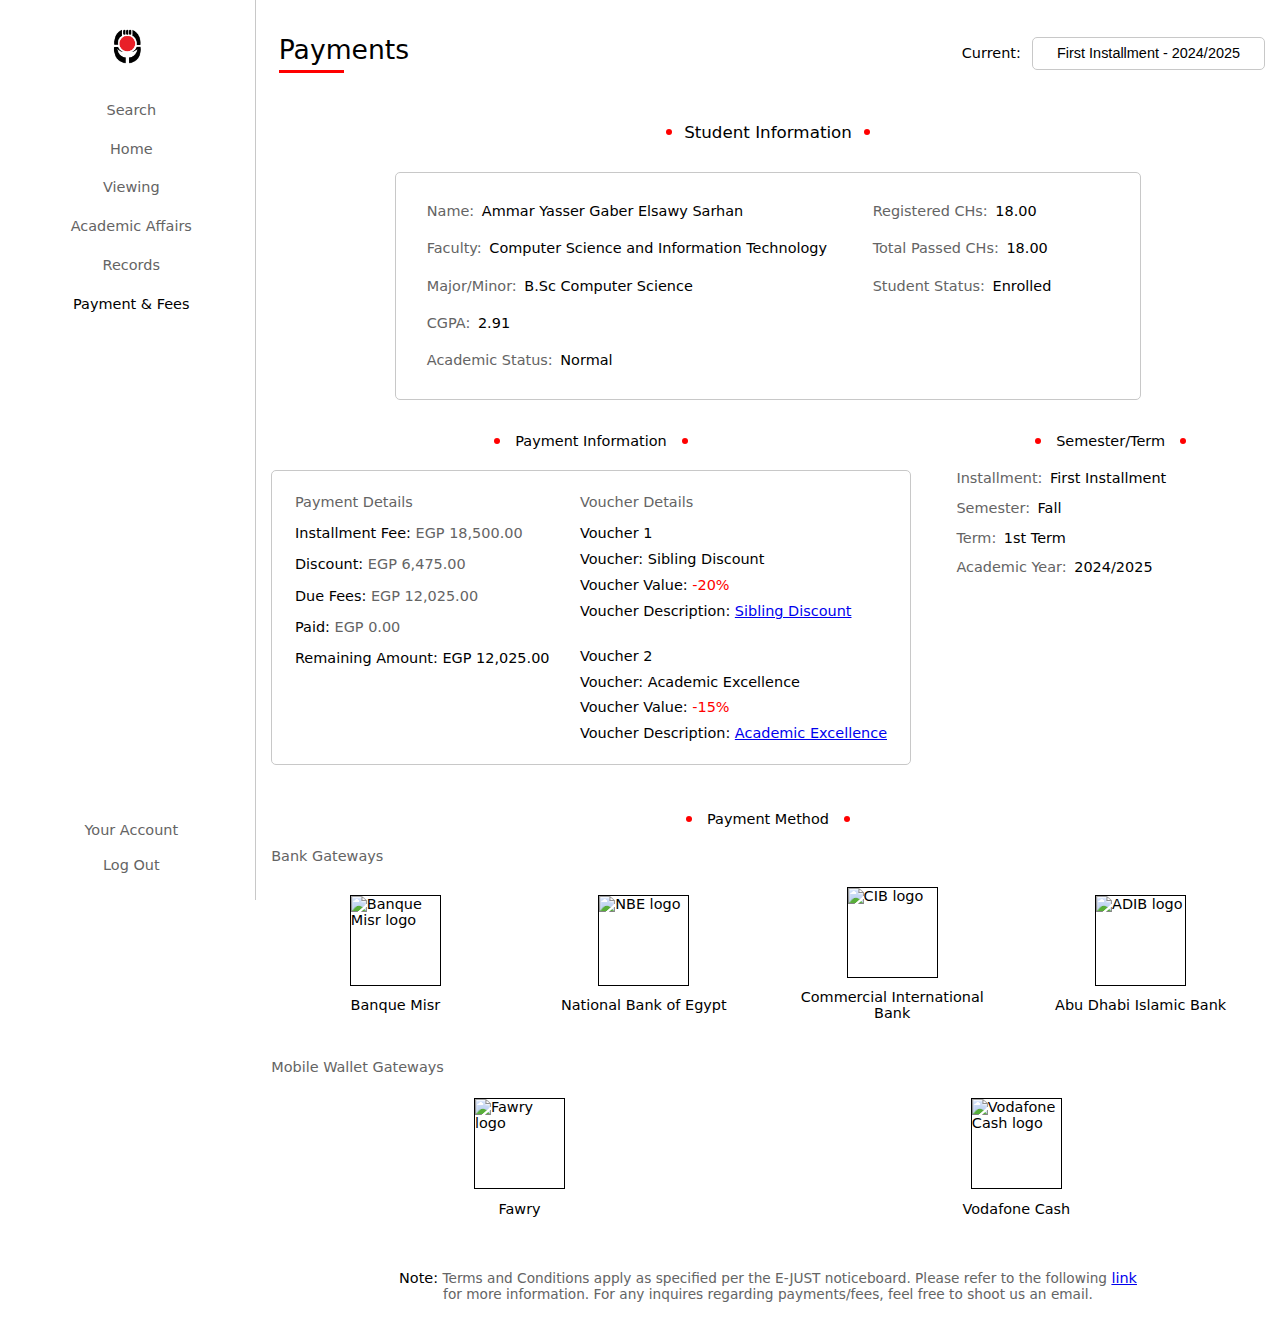
==== dashboard/payments.html @ 700e7b4c "Added dashboard Home and Payment interfaces" ====
<!DOCTYPE html>
<html lang="en">
<head>
    <meta charset="UTF-8">
    <meta name="viewport" content="width=device-width, initial-scale=1.0">
    <title>Payments & Fees</title>
    <link rel="stylesheet" href="../styles/global.css">
    <link rel="stylesheet" href="../styles/dashboard/main.css">
    <link rel="stylesheet" href="../styles/dashboard/payments.css">
    <script src="https://unpkg.com/lucide@latest"></script>
    <script src="../scripts/lucide.js"></script>
    <script src="../scripts/dashboard/payments.js"></script>
</head>
<body>
    <div class="dashboard-wrapper">
        <aside>
            <div class="flex-center dashboard-aside-primary">
                <a href="/dashboard">
                    <img src="../static/images/logo.png" alt="Logo" class="dashboard-aside-logo">
                </a>
                <nav>
                    <ul class="dashboard-aside-nav-list">
                        <li>
                            <a href="/dashboard/search.html" class="dashboard-aside-nav-item flex-center">
                                <i data-lucide="search"></i>
                                Search
                            </a>
                        </li>
                        <li>
                            <a href="/dashboard" class="dashboard-aside-nav-item flex-center">
                                <i data-lucide="home"></i>
                                Home
                            </a>
                        </li>
                        <li>
                            <a href="/dashboard/view.html" class="dashboard-aside-nav-item flex-center">
                                <i data-lucide="eye"></i>
                                Viewing
                            </a>
                        </li>
                        <li>
                            <a href="/dashboard/academic.html" class="dashboard-aside-nav-item flex-center">
                                <i data-lucide="book"></i>
                                Academic Affairs
                            </a>
                        </li>
                        <li>
                            <a href="/dashboard/records.html" class="dashboard-aside-nav-item flex-center">
                                <i data-lucide="library"></i>
                                Records
                            </a>
                        </li>
                        <li>
                            <a href="/dashboard/payments.html" class="dashboard-aside-nav-item dashboard-aside-nav-item-active flex-center">
                                <i data-lucide="credit-card"></i>
                                Payment & Fees
                            </a>
                        </li>
                    </ul>
                </nav>
            </div>
            <div class="flex-center dashboard-aside-secondary">

            </div>
            <div class="flex-center dashboard-aside-secondary">                
                <a href="/dashboard/account.html" class="dashboard-aside-nav-item flex-center">
                    <i data-lucide="user"></i>
                    Your Account
                </a>
                <a href="/auth/student/sign-out.html" class="dashboard-aside-nav-item flex-center">
                    <i data-lucide="log-out"></i>
                    Log Out
                </a>
            </div>
        </aside>
        <main>
            <header>
                <div class="dashboard-main-title">
                    <h1>Payments</h1>
                    <div class="dashboard-main-title-border"></div>
                </div>
                <div class="dashboard-main-settings flex-center">
                    <span>Current: </span>
                    <select name="" id="dashboard-installment-select">
                        <option value="First">First Installment - 2024/2025</option>
                        <option value="Second">Second Installment - 2024/2025</option>
                        <option value="Third">Third Installment - 2024/2025</option>
                        <option value="Fourth">Fourth Installment - 2024/2025</option>
                    </select>
                </div>
            </header>
            <div class="flex-center dashboard-payments-student-information">
                <div class="flex-center dashboard-main-label">
                    <div class="dashboard-label-circle"></div>
                    <span>Student Information</span>
                    <div class="dashboard-label-circle"></div>
                </div>
                <div class="dashboard-payments-student-information-container">
                    <div>
                        <div class="dashboard-payments-student-information-label">
                            <span>Name: </span>
                            <span>Ammar Yasser Gaber Elsawy Sarhan</span>
                        </div>
                        <div class="dashboard-payments-student-information-label">
                            <span>Faculty: </span>
                            <span>Computer Science and Information Technology</span>
                        </div>
                        <div class="dashboard-payments-student-information-label">
                            <span>Major/Minor: </span>
                            <span>B.Sc Computer Science</span>
                        </div>
                        <div class="dashboard-payments-student-information-label">
                            <span>CGPA: </span>
                            <span>2.91</span>
                        </div>
                        <div class="dashboard-payments-student-information-label">
                            <span>Academic Status: </span>
                            <span>Normal</span>
                        </div>
                    </div>
                    <div>
                        <div class="dashboard-payments-student-information-label">
                            <span>Registered CHs: </span>
                            <span>18.00</span>
                        </div>
                        <div class="dashboard-payments-student-information-label">
                            <span>Total Passed CHs: </span>
                            <span>18.00</span>
                        </div>
                        <div class="dashboard-payments-student-information-label">
                            <span>Student Status: </span>
                            <span>Enrolled</span>
                        </div>
                    </div>
                </div>
                <div class="dashboard-payments-primary-information">
                    <div class="dashboard-payments-primary-information-payment">
                        <div class="flex-center dashboard-payments-primary-information-label">
                            <div class="dashboard-label-circle"></div>
                            <span>Payment Information</span>
                            <div class="dashboard-label-circle"></div>
                        </div>
                        <div class="dashboard-payments-primary-information-container">
                            <div class="dashboard-payments-primary-information-details">
                                <span>Payment Details</span>
                                <div>
                                    <div>
                                        <span>Installment Fee:</span>
                                        <span id="dashboard-payments-fee">EGP 18,500.00</span>
                                    </div>
                                    <div>
                                        <span>Discount:</span>
                                        <span id="dashboard-payments-discount">EGP 0.00</span>
                                    </div>
                                    <div>
                                        <span>Due Fees:</span>
                                        <span id="dashboard-payments-due">EGP 18,500.00</span>
                                    </div>
                                    <div>
                                        <span>Paid:</span>
                                        <span id="dashboard-payments-paid">EGP 0.00</span>
                                    </div>
                                    <div>
                                        <span>Remaining Amount:</span>
                                        <span id="dashboard-payments-remaining">EGP 18,500.00</span>
                                    </div>
                                </div>
                            </div>
                            <div class="dashboard-payments-primary-information-vouchers">
                                <span>Voucher Details</span>
                                <div id="dashboard-payments-vouchers-container">
                                    <!-- Voucher Items -->

                                    <!-- <div class="dashboard-payments-primary-information-voucher-item">
                                        <span>Voucher 1</span>
                                        <div class="dashboard-payments-primary-information-voucher-label">
                                            <span>Voucher:</span>
                                            <span>Sibling Discount</span>
                                        </div>
                                        <div class="dashboard-payments-primary-information-voucher-label">
                                            <span>Voucher Value:</span>
                                            <span class="text-red">-20%</span>
                                        </div>
                                        <div class="dashboard-payments-primary-information-voucher-label">
                                            <span>Voucher Description:</span>
                                            <a href="https://www.ejust.edu.eg/ug-scholarships" target="_blank">Sibling Discount</a>
                                        </div>
                                    </div> -->
                                    <!-- <div class="dashboard-payments-primary-information-voucher-item">
                                        <span>Voucher 2</span>
                                        <div class="dashboard-payments-primary-information-voucher-label">
                                            <span>Voucher:</span>
                                            <span>Academic Excellence</span>
                                        </div>
                                        <div class="dashboard-payments-primary-information-voucher-label">
                                            <span>Voucher Value:</span>
                                            <span class="text-red">-15%</span>
                                        </div>
                                        <div class="dashboard-payments-primary-information-voucher-label">
                                            <span>Voucher Description:</span>
                                            <a href="https://www.ejust.edu.eg/ug-scholarships" target="_blank">Academic Excellence</a>
                                        </div>
                                    </div> -->
                                </div>
                            </div>
                        </div>
                    </div>
                    <div class="dashboard-payments-primary-information-term">
                        <div class="flex-center dashboard-payments-primary-information-label">
                            <div class="dashboard-label-circle"></div>
                            <span>Semester/Term</span>
                            <div class="dashboard-label-circle"></div>
                        </div>
                        <div>
                            <div class="dashboard-payments-primary-information-term-label">
                                <span>Installment: </span>
                                <span id="dashboard-installment-label">First Installment</span>
                            </div>
                            <div class="dashboard-payments-primary-information-term-label">
                                <span>Semester: </span>
                                <span id="dashboard-semester-label">Fall</span>
                            </div>
                            <div class="dashboard-payments-primary-information-term-label">
                                <span>Term: </span>
                                <span id="dashboard-term-label">1st Term</span>
                            </div>
                            <div class="dashboard-payments-primary-information-term-label">
                                <span>Academic Year: </span>
                                <span id="dashboard-year-label">2024/2025</span>
                            </div>
                        </div>
                    </div>
                </div>
            </div>
            <div>
                <div class="flex-center dashboard-payments-primary-information-label">
                    <div class="dashboard-label-circle"></div>
                    <span>Payment Method</span>
                    <div class="dashboard-label-circle"></div>
                </div>
                <div class="dashboard-payment-gateways">
                    <div>
                        <span>Bank Gateways</span>
                        <div class="dashboard-payment-gateways-bank-options">
                            <a class="dashboard-payment-gateways-option" href="/">
                                <img src="" alt="Banque Misr logo">
                                <span>Banque Misr</span>
                            </a>
                            <a class="dashboard-payment-gateways-option" href="/">
                                <img src="" alt="NBE logo">
                                <span>National Bank of Egypt</span>
                            </a>
                            <a class="dashboard-payment-gateways-option" href="/">
                                <img src="" alt="CIB logo">
                                <span>Commercial International Bank</span>
                            </a>
                            <a class="dashboard-payment-gateways-option" href="/">
                                <img src="" alt="ADIB logo">
                                <span>Abu Dhabi Islamic Bank</span>
                            </a>
                        </div>
                    </div>
                    <div>
                        <span>Mobile Wallet Gateways</span>
                        <div class="dashboard-payment-gateways-wallet-options">
                            <a class="dashboard-payment-gateways-option" href="/">
                                <img src="" alt="Fawry logo">
                                <span>Fawry</span>
                            </a>
                            <a class="dashboard-payment-gateways-option" href="/">
                                <img src="" alt="Vodafone Cash logo">
                                <span>Vodafone Cash</span>
                            </a>
                        </div>
                    </div>
                </div>
            </div>
            <div class="dashboard-payments-tos flex-center">
                <p><span>Note:</span> Terms and Conditions apply as specified per the E-JUST noticeboard. Please refer to the following <a href="/">link</a> for more information. For any inquires regarding payments/fees, feel free to shoot us an email.</p>
            </div>
        </main>
    </div>
</body>
</html>
---- styles/global.css ----
* {
    box-sizing: border-box;
    font-size: 0.95rem;
}

html, body {
    margin: 0;
    font-family: system-ui, -apple-system, BlinkMacSystemFont, 'Segoe UI', Roboto, Oxygen, Ubuntu, Cantarell, 'Open Sans', 'Helvetica Neue', sans-serif;
}

h1, h2, h3, h4, h5, h6, p {
    margin: 0;
    font-weight: 400;
}

ul, ol, li {
    margin: 0;
    padding: 0;
}

input {
    border: 0;
    font-size: 0.95rem;
    outline: none;
}

select {
    background: white;
    border: 1px solid rgb(200, 200, 200);
    outline: none;
    appearance: none;
    width: fit-content;
    text-align: center;
    border-radius: 5px;
    padding: 0.5rem 0.875rem;
}

button {
    border: 0;
    outline: none;
    cursor: pointer;
    font-size: 0.9rem;
    padding: 1rem 2rem;
    border-radius: 1rem;
    transition: background-color 0.2s;
}

button.primary {
    background-color: black;
    color: white;
}

button.secondary {
    background-color: white;
    color: black;
    border: 1px solid black;
}

button.primary:hover {
    background-color: rgb(40, 40, 40);
}

button.secondary:hover {
    background-color: rgb(225, 225, 225);
}

span.underline {
    text-decoration: underline;
}

span.bold {
    font-weight: bold;
}

span.italic {
    font-style: italic;
}

.text-red {
    color: red;
}

.flex-center {
    display: flex;
    align-items: center;
    justify-content: center;
}

.lucide-icon {
    height: 0.9rem;
    width: 0.9rem;
}
---- styles/dashboard/main.css ----
/* Dashboard Wrapper */

div.dashboard-wrapper {
    display: flex;
    height: 100vh;
}

div.dashboard-wrapper > * {
    padding: 1rem;
}

/* Dashboard Aside */

aside {
    display: flex;
    flex-direction: column;
    justify-content: space-between;
    flex-grow: 1;
    flex-basis: 20%;
    border-right: 1px solid rgb(200, 200, 200);
    height: 100%;
}

aside div.dashboard-aside-primary {
    margin: 0.75rem 0;
    row-gap: 2.25rem;
    flex-direction: column;
}

aside div.dashboard-aside-secondary {
    margin: 0.75rem 0;
    row-gap: 1.25rem;
    flex-direction: column;
}

img.dashboard-aside-logo {
    height: 2.5rem;
    width: 2.5rem;
    object-fit: contain;
}

nav ul.dashboard-aside-nav-list {
    list-style-type: none;
}

nav li {
    margin-bottom: 1.5rem;
}

nav li:last-child {
    margin-bottom: 0;
}

a.dashboard-aside-nav-item {
    column-gap: 0.5rem;
    color: rgb(100, 100, 100);
    text-decoration: none;
}

a.dashboard-aside-nav-item:hover {
    text-decoration: underline;
}

nav a.dashboard-aside-nav-item-active {
    color: black;
    text-decoration: none !important;
}

/* Dashboard Main */

main {
    flex-basis: 80%;
    flex-grow: 4;
    margin: 0.75rem 0;
    height: auto;
}

/* Dashboard Main Label */

div.dashboard-main-label {
    display: flex;
    column-gap: 0.8rem;
    margin: 0.75rem 0;
}

div.dashboard-main-label span {
    font-size: 1.1rem;
}

/* Dashboard Tablet View */

div.dashboard-wrapper {
    display: block;
}

aside {
    position: fixed;
    width: 20%;
    background-color: white;
}

main {
    width: 80%;
    float: right;
}

@media screen and (max-width: 900px) {
    div.dashboard-wrapper {
        display: flex;
        flex-direction: column;
        height: auto;
    }

    aside {
        border-right: none;
        border-bottom: 1px solid rgb(200, 200, 200);
        display: none;
    }

    main {
        width: 100%;
        flex-basis: 100%;
    }
}

/* Dashboard Mobile View */

/* Miscellaneous */

div.dashboard-label-circle {
    width: 0.4rem;
    height: 0.4rem;
    background-color: red;
    border-radius: 100%;
}
---- styles/dashboard/payments.css ----
main {
    display: flex;
    flex-direction: column;
    row-gap: 2rem;
}

/* Header */

header {
    display: flex;
    align-items: center;
    justify-content: space-between;
    flex-wrap: wrap;
    row-gap: 1rem;
    column-gap: 4rem;
}

div.dashboard-main-title {
    display: flex;
    flex-direction: column;
    row-gap: 0.3rem;
    margin: 0.5rem;
    width: fit-content;
}

header div.dashboard-main-title-border {
    width: 50%;
    height: 3px;
    background: red;
}

h1 {
    font-size: 1.75rem;
}

div.dashboard-main-settings {
    column-gap: 0.75rem;
}

.dashboard-main-settings-icon {
    height: 1.2rem;
    width: 1.2rem;
    color: black;
}

/* Student Information Section */

div.dashboard-payments-student-information {
    flex-direction: column;
    row-gap: 1.2rem;
}

div.dashboard-payments-student-information-container {
    display: flex;
    flex-wrap: wrap;
    column-gap: 3rem;
    row-gap: 1.4rem;
    border: 1px solid rgb(200, 200, 200);
    border-radius: 5px;
    padding: 2rem;
    width: 75%;
}

div.dashboard-payments-student-information-container > div {
    display: flex;
    flex-direction: column;
    flex: 1;
    row-gap: 1.4rem;
}

div.dashboard-payments-student-information-label {
    display: flex;
    column-gap: 0.5rem;
}

div.dashboard-payments-student-information-label span:first-child {
    text-wrap: nowrap;
    color: rgb(100, 100, 100)
}

div.dashboard-payments-student-information-label span:last-child {
    text-wrap: nowrap;
    flex: 1;
}

/* Payment Information Section */

div.dashboard-payments-primary-information {
    display: flex;
    column-gap: 3rem;
    width: 100%;
}

div.dashboard-payments-primary-information div.dashboard-payments-primary-information-container {
    border: 1px solid rgb(200, 200, 200);
    padding: 1.5rem;
    border-radius: 5px;
    display: flex;
    gap: 2rem;
    overflow: hidden;
}

div.dashboard-payments-primary-information-container > div {
    display: flex;
    flex-direction: column;
    row-gap: 1rem;
    flex: 1;
}

div.dashboard-payments-primary-information-container > div > div {
    display: flex;
    flex-direction: column;
    row-gap: 1rem;
}

div.dashboard-payments-primary-information-container > div > div > div {
    white-space: nowrap;
}

div.dashboard-payments-primary-information-container span {
    text-wrap: nowrap;
}

div.dashboard-payments-primary-information-container > div > span {
    color: rgb(100, 100, 100);
}

div.dashboard-payments-primary-information div.dashboard-payments-primary-information-payment {
    flex-grow: 2;
    width: 66.66%;
}

div.dashboard-payments-primary-information div.dashboard-payments-primary-information-term {
    flex-grow: 1;
    width: 33.33%;
}

div.dashboard-payments-primary-information-label {
    column-gap: 1rem;
    margin: 1rem 0 1.4rem 0;
}

div.dashboard-payments-primary-information-label span {
    font-size: 0.95rem;
    font-weight: 500;
}

div.dashboard-payments-primary-information-details > div > div > span:last-child {
    color: rgb(100, 100, 100);
}

div.dashboard-payments-primary-information-details > div > div:last-child > span:last-child {
    color: black;
    font-weight: 500;
}

/* Payment Information Vouchers */

div.dashboard-payments-primary-information-vouchers > div {
    row-gap: 1.4rem !important;
}

div.dashboard-payments-primary-information-voucher-item {
    margin-top: 0.5rem;
}

div.dashboard-payments-primary-information-voucher-item:first-of-type {
    margin-top: 0;
}

div.dashboard-payments-primary-information-voucher-item > span {
    display: block;
    margin-bottom: 0.5rem;
    font-weight: 500;
}

div.dashboard-payments-primary-information-voucher-label {
    margin-top: 0.65rem;
}

/* Payment Information Term Section */

div.dashboard-payments-primary-information-term > div:last-child {
    display: flex;
    flex-direction: column;
    row-gap: 0.9rem;
}

div.dashboard-payments-primary-information-term-label {
    display: flex;
    column-gap: 0.5rem;
}

div.dashboard-payments-primary-information-term-label span {
    text-wrap: nowrap;
}

div.dashboard-payments-primary-information-term-label > span:first-child {
    color: rgb(100, 100, 100);
}

/* Payment Gateways */

div.dashboard-payment-gateways {
    display: flex;
    flex-direction: column;
    row-gap: 1.5rem;
}

div.dashboard-payment-gateways > div > span {
    display: block;
    margin-bottom: 0.5rem;
    color: rgb(100, 100, 100);
}

div.dashboard-payment-gateways-bank-options {
    display: grid;
    grid-template-columns: 25% 25% 25% 25%;
}

div.dashboard-payment-gateways-wallet-options {
    display: grid;
    grid-template-columns: 50% 50%;
}

a.dashboard-payment-gateways-option {
    display: flex;
    align-items: center;
    justify-content: center;
    flex-direction: column;
    row-gap: 0.75rem;
    padding: 1rem;
    color: black;
    text-decoration: none;
}

a.dashboard-payment-gateways-option img {
    height: 6rem;
    width: 6rem;
    object-fit: contain;
    border: 1px solid black;
}

a.dashboard-payment-gateways-option span {
    text-align: center;
}

/* TOS */

div.dashboard-payments-tos {
    margin: 0.5rem 0 0 0;
}

div.dashboard-payments-tos p {
    font-size: 0.9rem;
    text-align: center;
    color: rgb(100, 100, 100);
    width: 75%;
}

div.dashboard-payments-tos p span {
    color: black;
}

/* Small Laptop View */

@media screen and (max-width: 1200px) {
    div.dashboard-payments-primary-information {
        flex-wrap: wrap;
        flex-direction: column-reverse;
        align-items: center;
        row-gap: 1.5rem;
    }

    div.dashboard-payments-primary-information-term > div:last-child {
        align-items: center;
        text-align: center;
    }

    div.dashboard-payments-primary-information-term, div.dashboard-payments-primary-information-payment {
        width: 100% !important;
    }

    div.dashboard-payments-primary-information-container {
        flex-wrap: wrap;
    }

    div.dashboard-main-settings span {
        display: none;
    }
}

/* Tablet View */

@media screen and (max-width: 900px) {
    div.dashboard-payments-student-information-container {
        overflow: hidden;
        width: 100%;
    }

    div.dashboard-payments-tos p {
        width: 100%;
    }

    div.dashboard-payment-gateways-bank-options {
        grid-template-columns: 50% 50%;
        grid-template-rows: 50% 50%;
    }

    div.dashboard-payment-gateways-wallet-options {
        grid-template-rows: 100%;
    }
}

/* Small Mobile View */

@media screen and (max-width: 450px) {
    div.dashboard-main-settings {
        align-items: start;
        flex-direction: column;
        row-gap: 0.5rem;
        margin-top: 0.25rem;
        width: 100%;
    }

    div.dashboard-main-settings span {
        display: block;
    }

    div.dashboard-payments-student-information-label span:last-child {
        text-wrap: wrap;
    }

    div.dashboard-payment-gateways-bank-options {
        grid-template-columns: 100%;
        grid-template-rows: 25% 25% 25% 25%;
    }
    
    div.dashboard-payment-gateways-wallet-options {
        grid-template-columns: 100%;
        grid-template-rows: 50% 50%;
    }
}
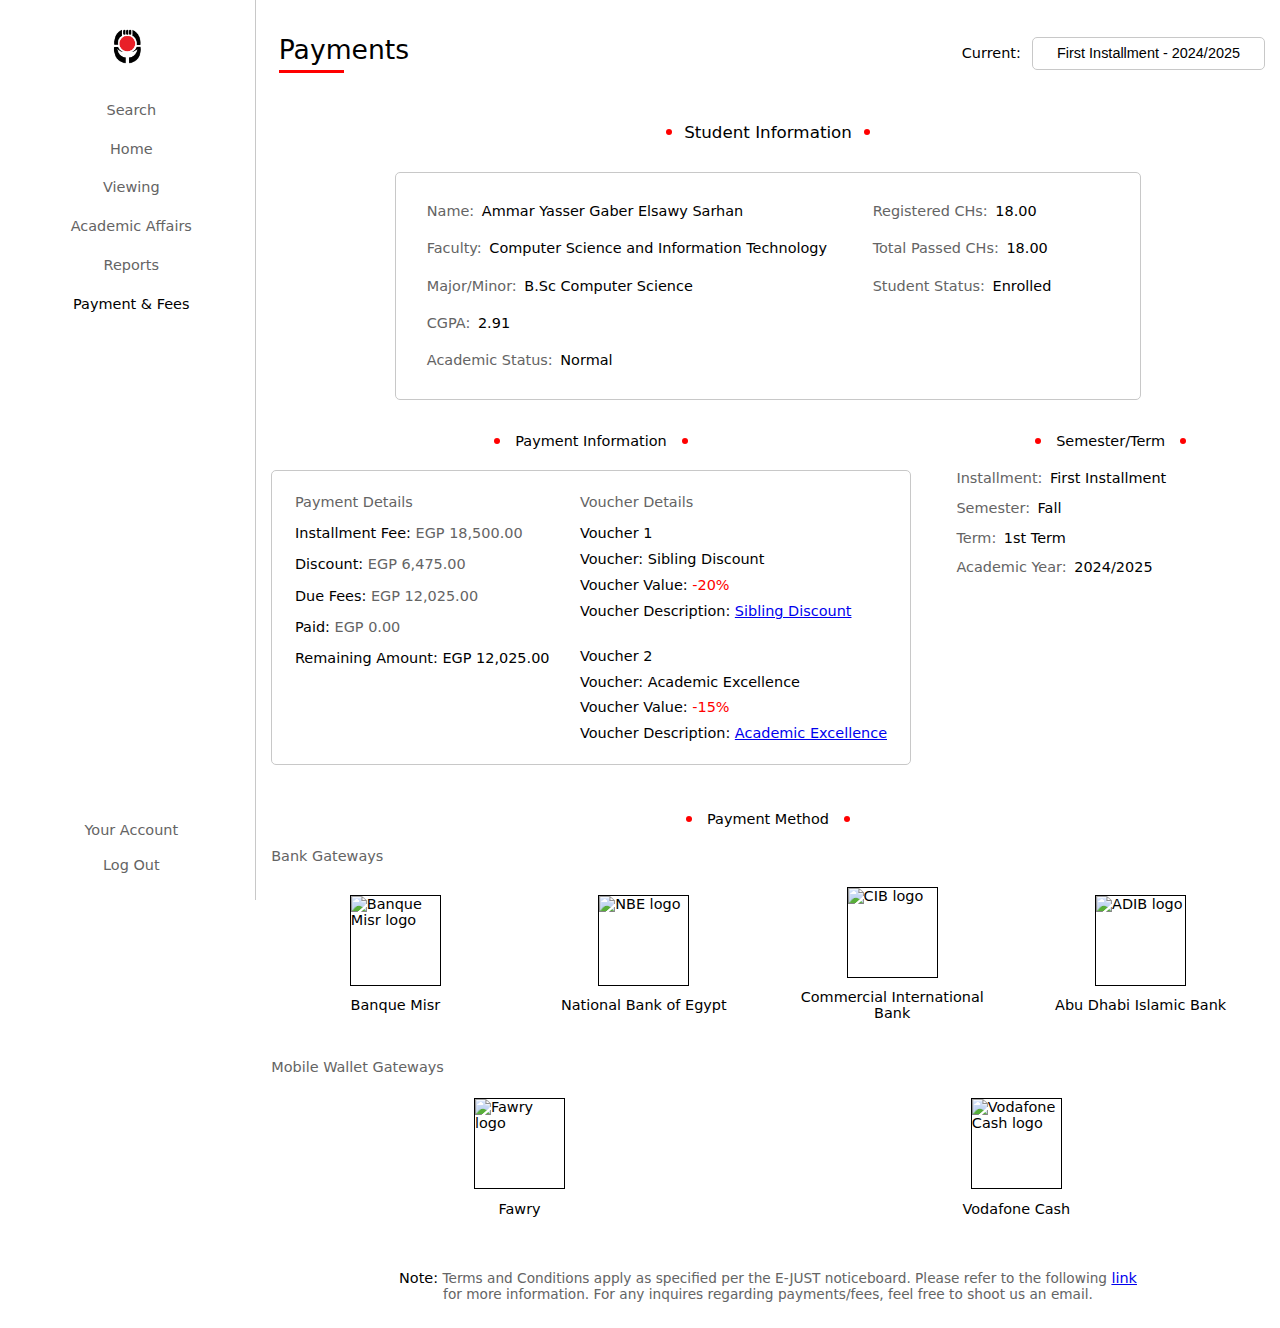
==== commit 06237420: "Changed "records" to "reports"" ====
--- a/dashboard/payments.html
+++ b/dashboard/payments.html
@@ -47,7 +47,7 @@
                         <li>
                             <a href="/dashboard/records.html" class="dashboard-aside-nav-item flex-center">
                                 <i data-lucide="library"></i>
-                                Records
+                                Reports
                             </a>
                         </li>
                         <li>
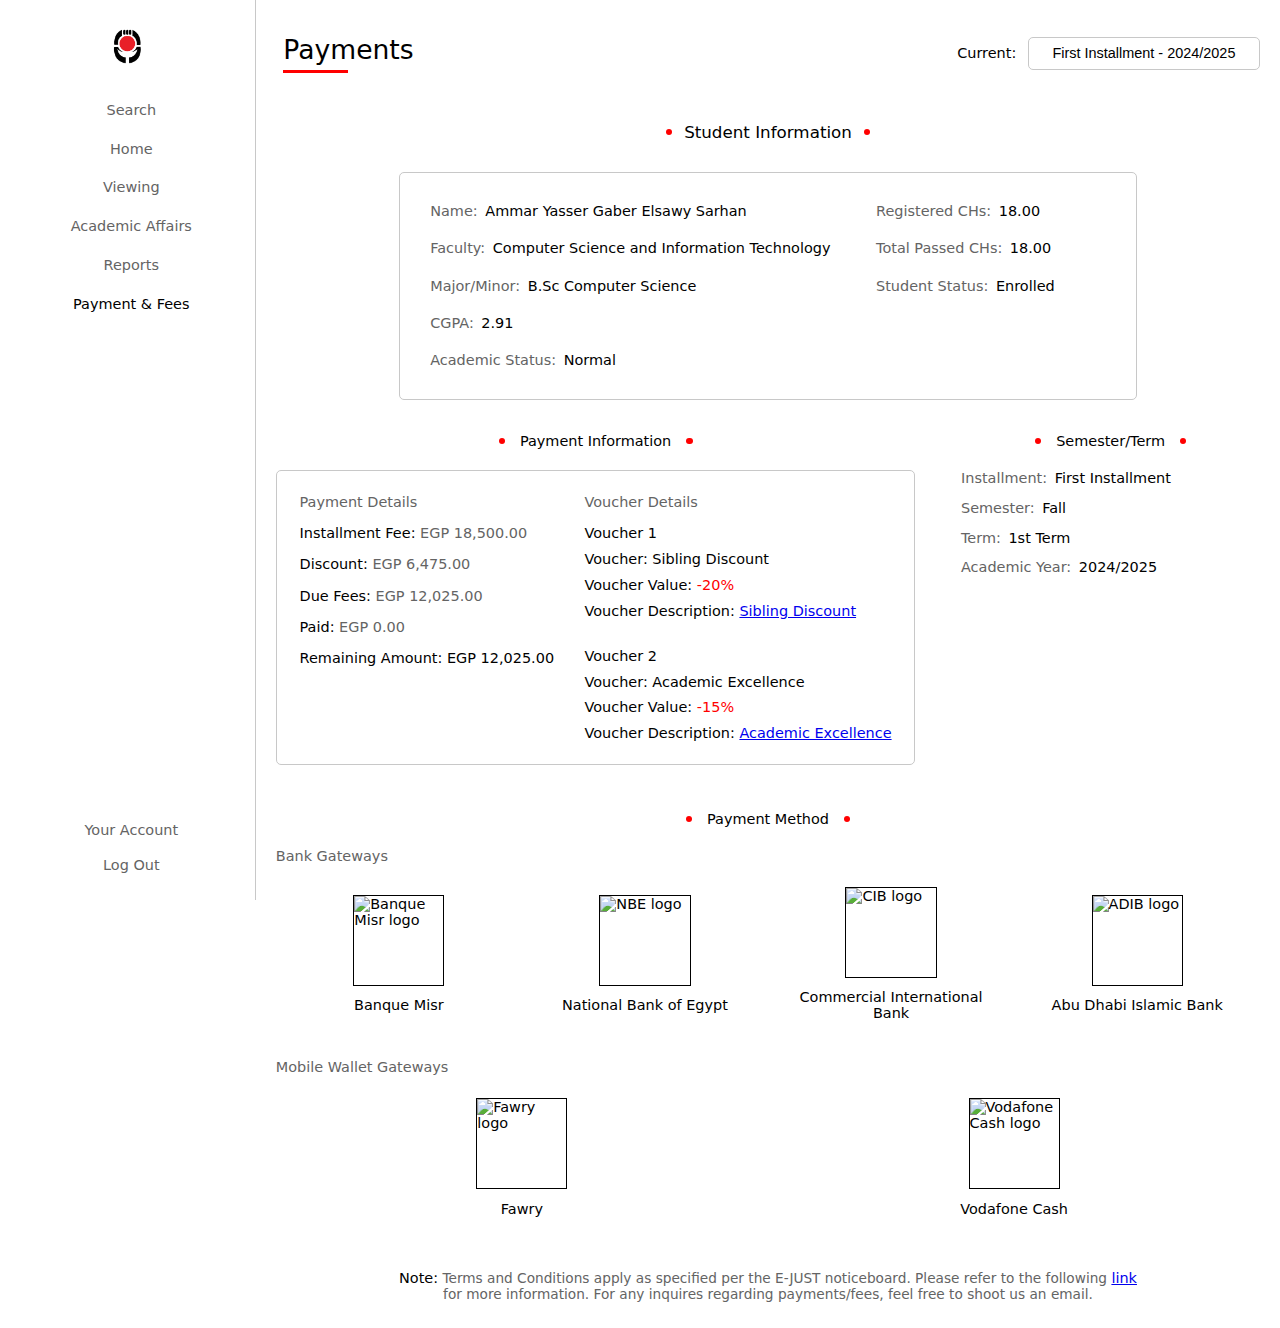
==== commit d0f5194d: "Set up preliminary calendar layout" ====
--- a/dashboard/payments.html
+++ b/dashboard/payments.html
@@ -33,7 +33,7 @@
                             </a>
                         </li>
                         <li>
-                            <a href="/dashboard/view.html" class="dashboard-aside-nav-item flex-center">
+                            <a href="/dashboard/viewing/calendar.html" class="dashboard-aside-nav-item flex-center">
                                 <i data-lucide="eye"></i>
                                 Viewing
                             </a>
--- a/styles/global.css
+++ b/styles/global.css
@@ -45,6 +45,13 @@
     transition: background-color 0.2s;
 }
 
+button.none {
+    background: none;
+    padding: 1rem;
+    border-radius: 0;
+    transition: none;
+}
+
 button.primary {
     background-color: black;
     color: white;
@@ -90,3 +97,7 @@
     height: 0.9rem;
     width: 0.9rem;
 }
+
+.hidden {
+    display: none !important;
+}--- a/styles/dashboard/main.css
+++ b/styles/dashboard/main.css
@@ -6,7 +6,7 @@
 }
 
 div.dashboard-wrapper > * {
-    padding: 1rem;
+    padding: 1rem 1.3rem;
 }
 
 /* Dashboard Aside */
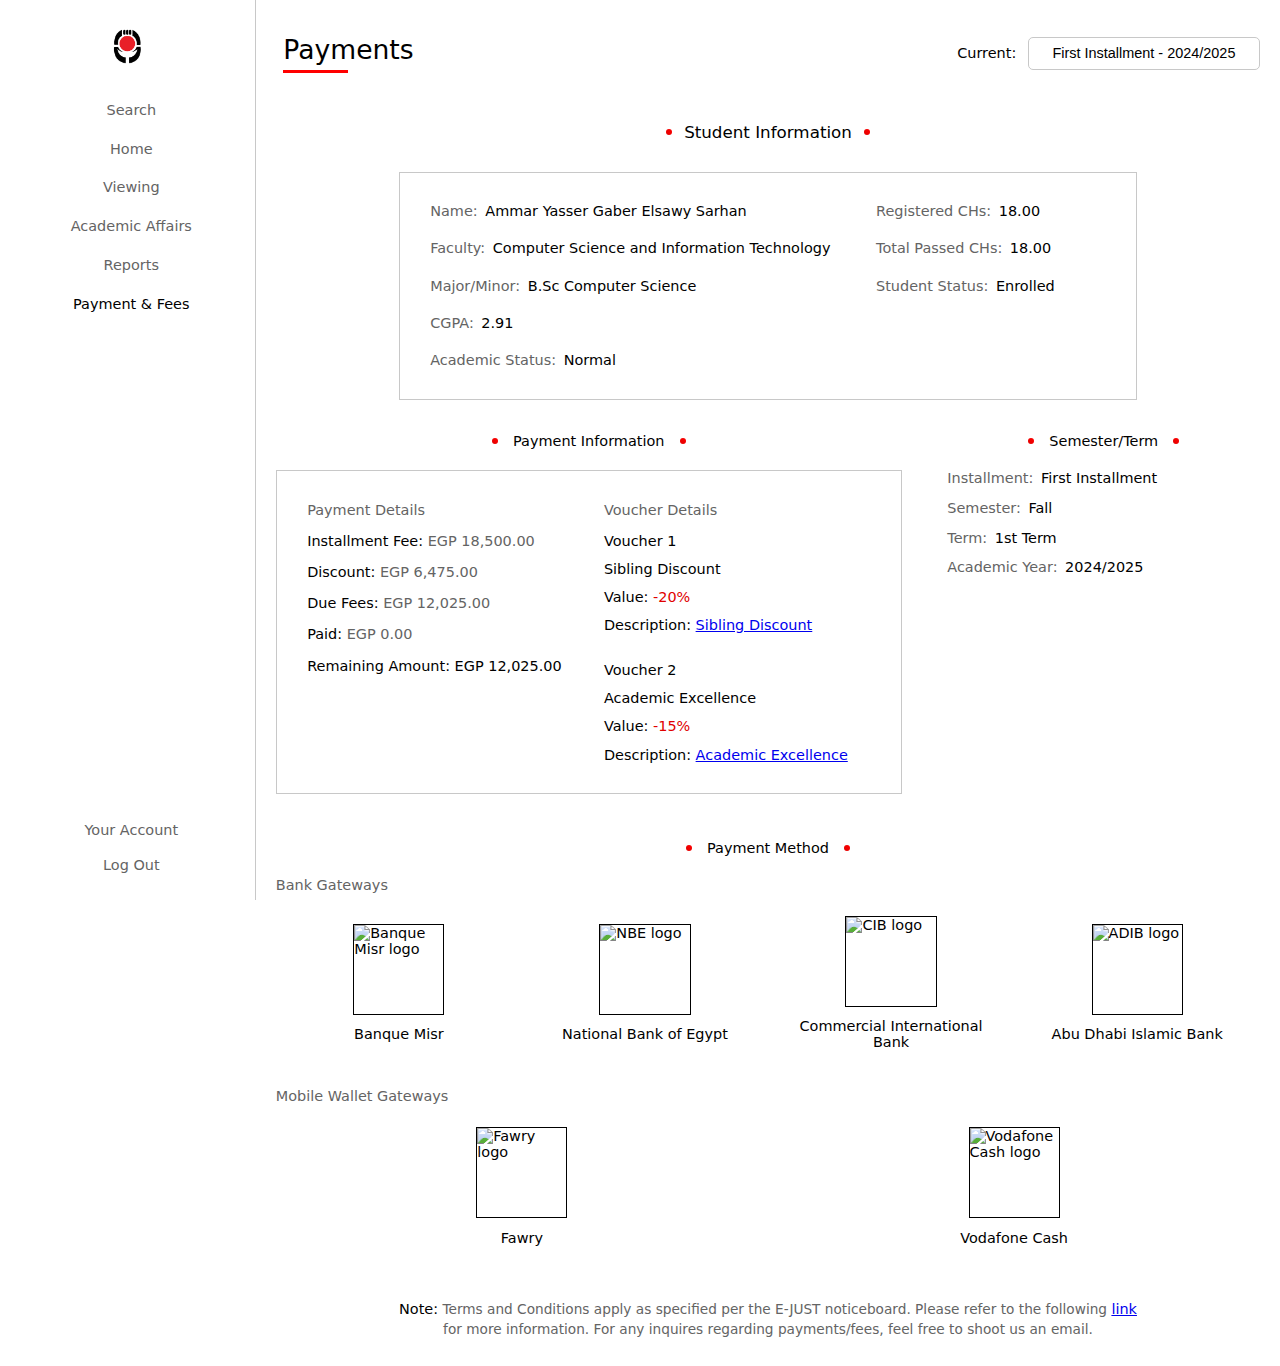
==== commit 1c61b91b: "Added viewing available courses view" ====
--- a/dashboard/payments.html
+++ b/dashboard/payments.html
@@ -169,38 +169,6 @@
                             <div class="dashboard-payments-primary-information-vouchers">
                                 <span>Voucher Details</span>
                                 <div id="dashboard-payments-vouchers-container">
-                                    <!-- Voucher Items -->
-
-                                    <!-- <div class="dashboard-payments-primary-information-voucher-item">
-                                        <span>Voucher 1</span>
-                                        <div class="dashboard-payments-primary-information-voucher-label">
-                                            <span>Voucher:</span>
-                                            <span>Sibling Discount</span>
-                                        </div>
-                                        <div class="dashboard-payments-primary-information-voucher-label">
-                                            <span>Voucher Value:</span>
-                                            <span class="text-red">-20%</span>
-                                        </div>
-                                        <div class="dashboard-payments-primary-information-voucher-label">
-                                            <span>Voucher Description:</span>
-                                            <a href="https://www.ejust.edu.eg/ug-scholarships" target="_blank">Sibling Discount</a>
-                                        </div>
-                                    </div> -->
-                                    <!-- <div class="dashboard-payments-primary-information-voucher-item">
-                                        <span>Voucher 2</span>
-                                        <div class="dashboard-payments-primary-information-voucher-label">
-                                            <span>Voucher:</span>
-                                            <span>Academic Excellence</span>
-                                        </div>
-                                        <div class="dashboard-payments-primary-information-voucher-label">
-                                            <span>Voucher Value:</span>
-                                            <span class="text-red">-15%</span>
-                                        </div>
-                                        <div class="dashboard-payments-primary-information-voucher-label">
-                                            <span>Voucher Description:</span>
-                                            <a href="https://www.ejust.edu.eg/ug-scholarships" target="_blank">Academic Excellence</a>
-                                        </div>
-                                    </div> -->
                                 </div>
                             </div>
                         </div>
@@ -242,35 +210,47 @@
                     <div>
                         <span>Bank Gateways</span>
                         <div class="dashboard-payment-gateways-bank-options">
-                            <a class="dashboard-payment-gateways-option" href="/">
-                                <img src="" alt="Banque Misr logo">
-                                <span>Banque Misr</span>
-                            </a>
-                            <a class="dashboard-payment-gateways-option" href="/">
-                                <img src="" alt="NBE logo">
-                                <span>National Bank of Egypt</span>
-                            </a>
-                            <a class="dashboard-payment-gateways-option" href="/">
-                                <img src="" alt="CIB logo">
-                                <span>Commercial International Bank</span>
-                            </a>
-                            <a class="dashboard-payment-gateways-option" href="/">
-                                <img src="" alt="ADIB logo">
-                                <span>Abu Dhabi Islamic Bank</span>
-                            </a>
+                            <div class="flex-center">
+                                <a class="dashboard-payment-gateways-option" href="/">
+                                    <img src="" alt="Banque Misr logo">
+                                    <span>Banque Misr</span>
+                                </a>
+                            </div>
+                            <div class="flex-center">
+                                <a class="dashboard-payment-gateways-option" href="/">
+                                    <img src="" alt="NBE logo">
+                                    <span>National Bank of Egypt</span>
+                                </a>
+                            </div>
+                            <div class="flex-center">
+                                <a class="dashboard-payment-gateways-option" href="/">
+                                    <img src="" alt="CIB logo">
+                                    <span>Commercial International Bank</span>
+                                </a>
+                            </div>
+                            <div class="flex-center">
+                                <a class="dashboard-payment-gateways-option" href="/">
+                                    <img src="" alt="ADIB logo">
+                                    <span>Abu Dhabi Islamic Bank</span>
+                                </a>
+                            </div>
                         </div>
                     </div>
                     <div>
                         <span>Mobile Wallet Gateways</span>
                         <div class="dashboard-payment-gateways-wallet-options">
-                            <a class="dashboard-payment-gateways-option" href="/">
-                                <img src="" alt="Fawry logo">
-                                <span>Fawry</span>
-                            </a>
-                            <a class="dashboard-payment-gateways-option" href="/">
-                                <img src="" alt="Vodafone Cash logo">
-                                <span>Vodafone Cash</span>
-                            </a>
+                            <div class="flex-center">
+                                <a class="dashboard-payment-gateways-option" href="/">
+                                    <img src="" alt="Fawry logo">
+                                    <span>Fawry</span>
+                                </a>
+                            </div>
+                            <div class="flex-center">
+                                <a class="dashboard-payment-gateways-option" href="/">
+                                    <img src="" alt="Vodafone Cash logo">
+                                    <span>Vodafone Cash</span>
+                                </a>
+                            </div>
                         </div>
                     </div>
                 </div>
--- a/styles/global.css
+++ b/styles/global.css
@@ -22,6 +22,8 @@
     border: 0;
     font-size: 0.95rem;
     outline: none;
+    padding: 0.5rem 1rem;
+    border-radius: 5px;
 }
 
 select {
@@ -84,7 +86,7 @@
 }
 
 .text-red {
-    color: red;
+    color: rgb(225, 0, 0);
 }
 
 .flex-center {
--- a/styles/dashboard/main.css
+++ b/styles/dashboard/main.css
@@ -130,6 +130,6 @@
 div.dashboard-label-circle {
     width: 0.4rem;
     height: 0.4rem;
-    background-color: red;
+    background: linear-gradient(45deg, rgb(225, 0, 0), rgb(255, 0, 0));
     border-radius: 100%;
 }--- a/styles/dashboard/payments.css
+++ b/styles/dashboard/payments.css
@@ -56,7 +56,6 @@
     column-gap: 3rem;
     row-gap: 1.4rem;
     border: 1px solid rgb(200, 200, 200);
-    border-radius: 5px;
     padding: 2rem;
     width: 75%;
 }
@@ -93,8 +92,7 @@
 
 div.dashboard-payments-primary-information div.dashboard-payments-primary-information-container {
     border: 1px solid rgb(200, 200, 200);
-    padding: 1.5rem;
-    border-radius: 5px;
+    padding: 2rem;
     display: flex;
     gap: 2rem;
     overflow: hidden;
@@ -175,7 +173,7 @@
 }
 
 div.dashboard-payments-primary-information-voucher-label {
-    margin-top: 0.65rem;
+    margin-top: 0.8rem;
 }
 
 /* Payment Information Term Section */
@@ -256,6 +254,7 @@
     text-align: center;
     color: rgb(100, 100, 100);
     width: 75%;
+    line-height: 150%;
 }
 
 div.dashboard-payments-tos p span {
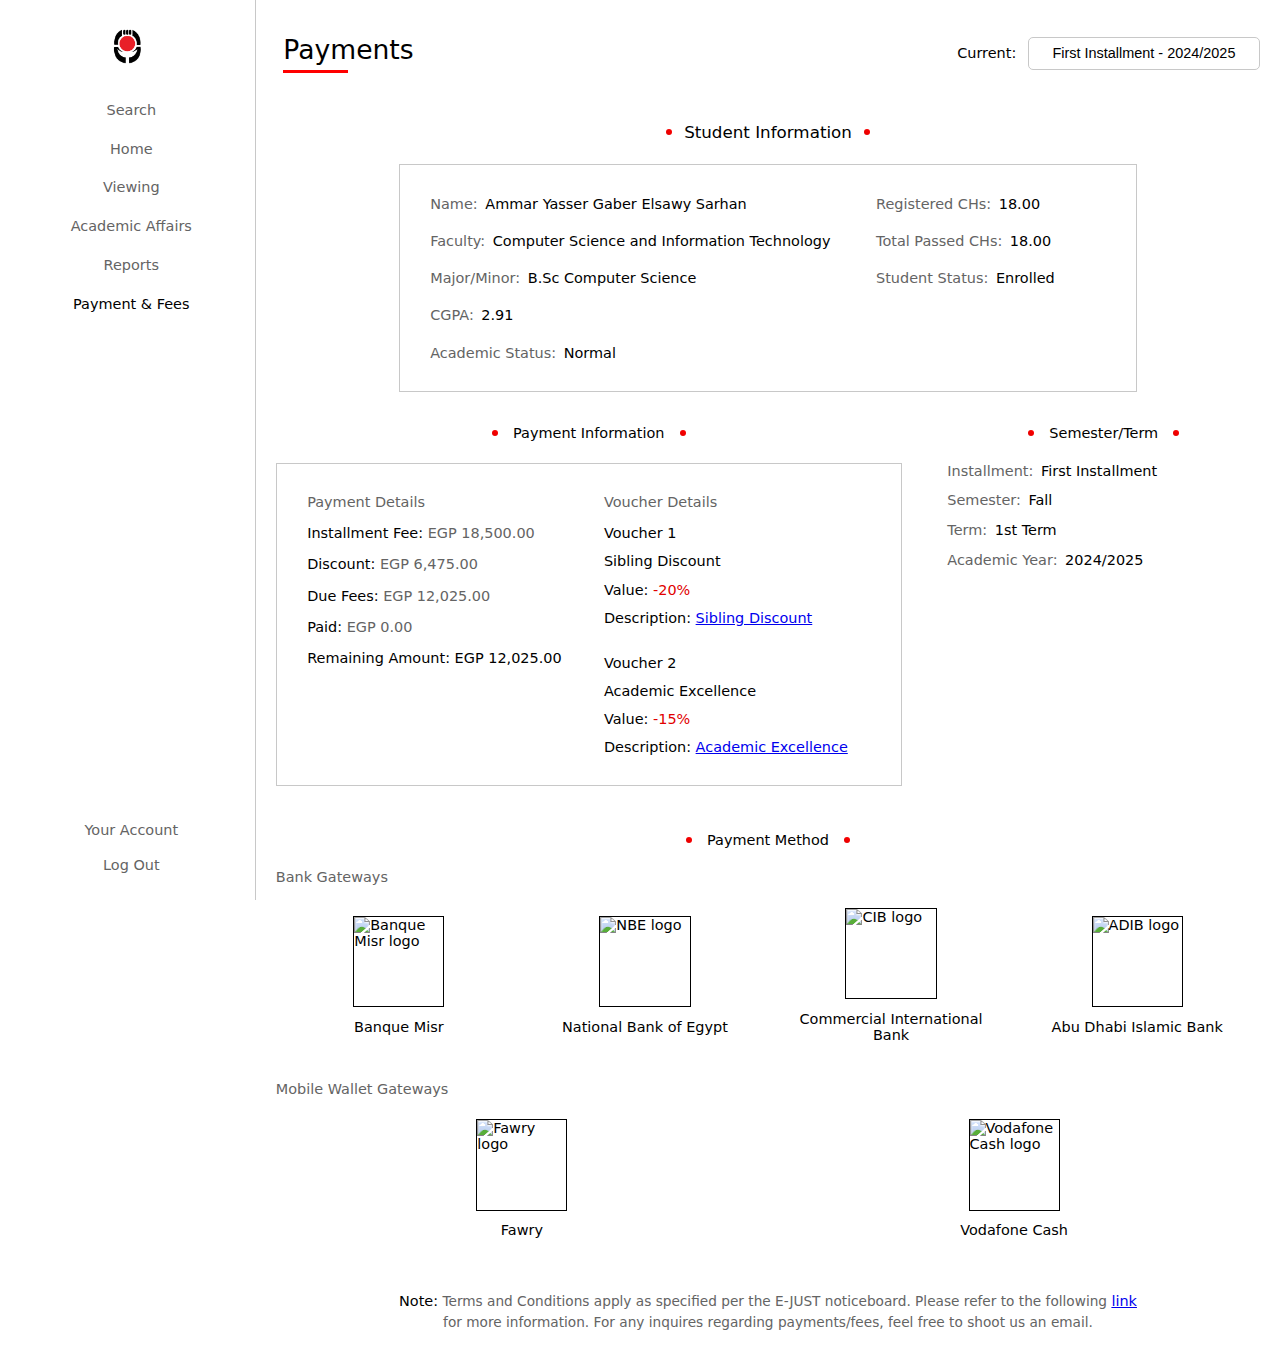
==== commit baa7b683: "Added preliminary Attendance view layout and logic" ====
--- a/dashboard/payments.html
+++ b/dashboard/payments.html
@@ -39,13 +39,13 @@
                             </a>
                         </li>
                         <li>
-                            <a href="/dashboard/academic.html" class="dashboard-aside-nav-item flex-center">
+                            <a href="/dashboard/affairs/attendance.html" class="dashboard-aside-nav-item flex-center">
                                 <i data-lucide="book"></i>
                                 Academic Affairs
                             </a>
                         </li>
                         <li>
-                            <a href="/dashboard/records.html" class="dashboard-aside-nav-item flex-center">
+                            <a href="/dashboard/reports.html" class="dashboard-aside-nav-item flex-center">
                                 <i data-lucide="library"></i>
                                 Reports
                             </a>
--- a/styles/dashboard/payments.css
+++ b/styles/dashboard/payments.css
@@ -2,6 +2,10 @@
     display: flex;
     flex-direction: column;
     row-gap: 2rem;
+}
+
+div.dashboard-main-label {
+    margin: 0.75rem 0 0.25rem 0;
 }
 
 /* Header */
